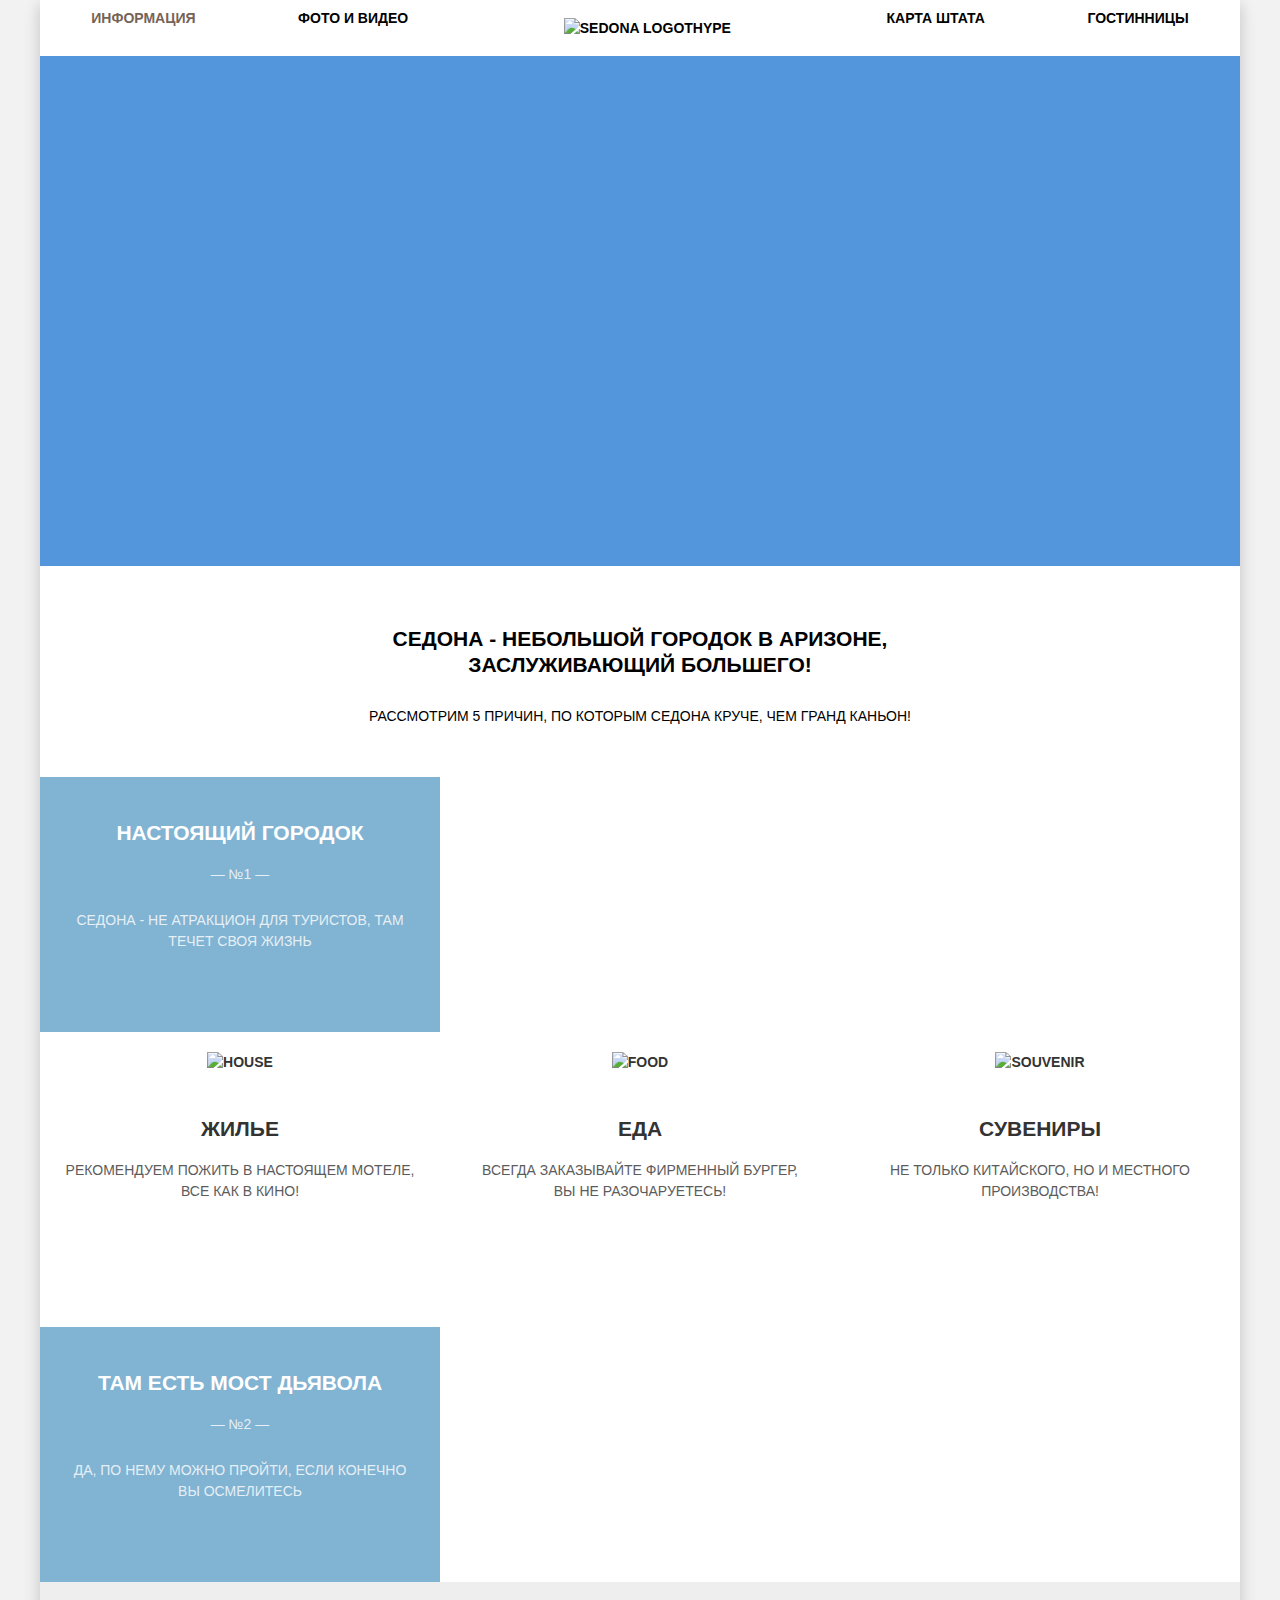
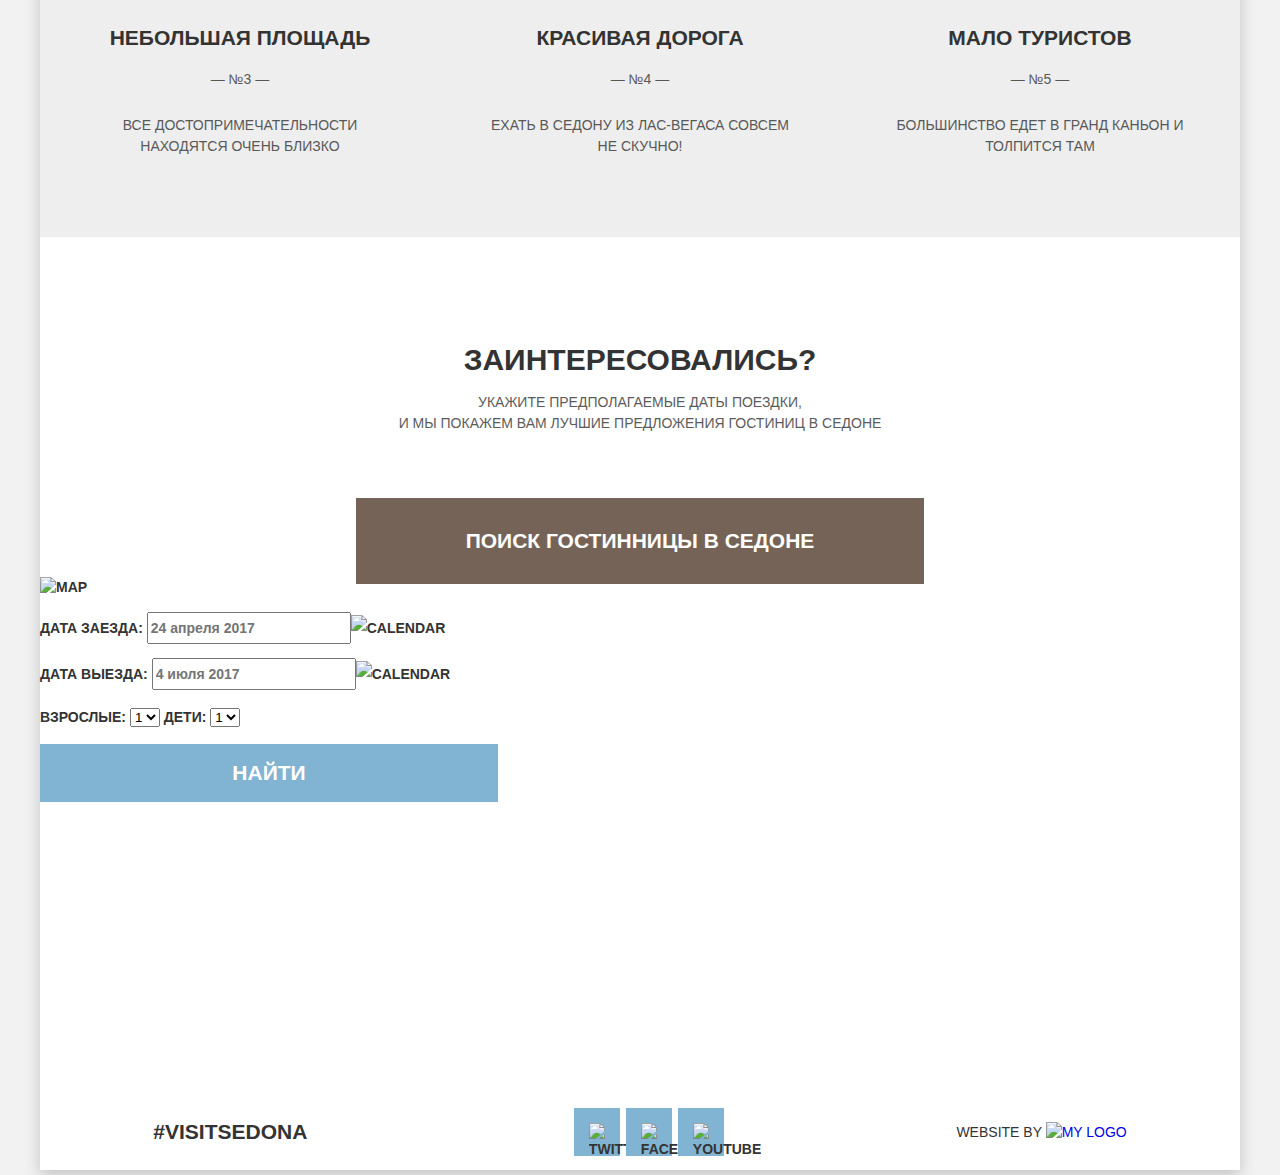
==== index.html @ 90617202 "input some flexbox" ====
<!DOCTYPE html>
<html lang="en">
<head>
    <meta charset="UTF-8">
    <meta name="viewport" content="width=device-width, initial-scale=1.0">
    <meta http-equiv="X-UA-Compatible" content="ie=edge">
    <title>Sedona</title>
    <link href="https://fonts.googleapis.com/css?family=PT+Sans:400,700&amp;subset=cyrillic" rel="stylesheet">
    <link rel="stylesheet" href="css/normalize.css">
    <link rel="stylesheet" href="css/style.css">
</head>

<body>
    <div class="container shadow">
        <header class="main-header">
            <nav class="main-navigation">
             <div class="main-navigation-wrapper">
                <ul class="site-navigation">
                    <li class="function active"><a href="info.html">Информация</a></li>
                    <li class="function"><a href="gallery.html">Фото и видео</a></li>
                    <li> <a class="main-header-logo" href="index.html"><img src="img/logo.png" alt="Sedona logothype"></a></li>
                    <li class="function"><a href="map.html">Карта штата</a></li>
                    <li class="function"><a href="hotels.html">Гостинницы</a></li>
                </ul>
            </div>
            </nav>
        </header>
        <main>
            <h1 class="visually-hidden">Добро пожаловать в Седону!</h1>
            <div class="intro"> </div>
            <section class="intro-city">
                <h2 class="intro-heading">Седона - небольшой городок в Аризоне,<br> заслуживающий большего!</h2>
                <p class="intro-info">Рассмотрим 5 причин, по которым Седона круче, чем Гранд каньон!</p>
            </section>
            <section class="reasons">
                <h2 class="visually-hidden">Преимущества</h2>
                <ul class="reasons-of-sedona">
                    <li class="reason-item blue-reason">
                        <h3 class="reason">Настоящий городок</h2>
                            <p class="description">
                                <span class="reason-number">— №1 —</span>
                                Седона - не атракцион для туристов, там <br>течет своя жизнь
                            </p>
                    </li>
                    <li class="reason-photo"><img src="img/reason-1.jpg" alt=""></li>
                    <li>
                        <ul class="more-reasons">
                            <li class="reason-item">
                                <img src="img/icon-1.svg" alt="house">
                                <h3 class="reason">Жилье</h3>
                                <p class="description">Рекомендуем пожить в настоящем мотеле,<br> все как в кино!</p>
                            </li>
                            <li class="reason-item">
                                <img src="img/icon-2.svg" alt="food">
                                <h3 class="reason">Еда</h3>
                                <p class="description">Всегда заказывайте фирменный бургер,<br> Вы не разочаруетесь!</p>
                            </li>
                            <li class="reason-item">
                                <img src="img/icon-3.svg" alt="souvenir">
                                <h3 class="reason">Сувениры</h3>
                                <p class="description">Не только китайского, но и местного производства!</p>
                            </li>
                        </ul>
                    </li>
                    <li class="reason-photo"><img src="img/reason-2.jpg" alt=""></li>
                    <li class="reason-item blue-reason">
                        <h3 class="reason">Там есть мост Дьявола</h3>
                        <p class="description"><span class="reason-number">— №2 —</span>
                            Да, по нему можно пройти, если конечно<br> вы осмелитесь</p>
                    </li>
                    <div class="grey-wrap">
                    <li class="reason-item">
                        <h3 class="reason">Небольшая площадь</h3>
                        <p class="description">
                                <span class="reason-number">— №3 —</span>
                                Все достопримечательности<br> находятся очень близко</p>
                    </li>
                    <li class="reason-item">
                        <h3 class="reason">Красивая дорога</h3>
                        <p class="description">
                                <span class="reason-number">— №4 —</span>
                            Ехать в Седону из Лас-Вегаса совсем<br> не скучно!</p>
                    </li>
                    <li class="reason-item">
                        <h3 class="reason">Мало туристов</h3>

                        <p class="description">
                                <span class="reason-number">— №5 —</span>
                            Большинство едет в Гранд Каньон и <br> толпится там</p>
                    </li>
                </div>
                </ul>
            </section>
            <section class="booking">
                <h2 class="interested">Заинтересовались?</h2>
                <p class="description">Укажите предполагаемые даты поездки,<br> и мы покажем вам лучшие предложения гостиниц
                    в Седоне</p>
                            <button type="button" class="search-hotels">Поиск гостинницы в Седоне</button>
            </section>
            <img src="img/map.jpg" alt="map">
            <section class="modal modal-search">
                <form action="action.php" class="search-form" method="POST">
                    <p><label for="date-from">Дата заезда:</label>
                        <input type="text" id="date-from" name="date-from" placeholder="24 апреля 2017"><img
                            src="img/calendar.svg" alt="calendar"></p>
                    <p><label for="date-to">Дата выезда:</label>
                        <input type="text" id="date-to" name="date-to" placeholder="4 июля 2017"><img
                            src="img/calendar.svg" alt="calendar"></p>
                    <p>
                        <label for="adults">Взрослые:
                            <select name="adults" id="adults" class="dropdown">
                                <option value="1">1</option>
                                <option value="2">2</option>
                                <option value="3">3</option>
                                <option value="4">4</option>
                            </select>
                        </label>
                        <label for="kids">Дети:
                            <select name="kids" id="kids" class="dropdown">
                                <option value="1">1</option>
                                <option value="2">2</option>
                                <option value="3">3</option>
                                <option value="4">4</option>
                            </select>
                        </label>
                    </p>
                    <button type="submit" class="button">Найти</button>
                </form>
            </section>
        </main>
        <footer class="main-footer">
            <div class="container">
                <span class="tag">#VisitSedona</span>
                <ul class="social">
                    <li><a href="#" class="social-buttons visually-hidden">Twitter</a> <img src="img/twitter.svg" alt="Twitter"></li>
                    <li><a href="#" class="social-buttons visually-hidden">Facebook</a><img src="img/fb-icon.svg" alt="Facebook"></li>
                    <li><a href="#" class="social-buttons visually-hidden">Youtube</a><img src="img/youtube.svg" alt="Youtube"></li>
                </ul>
                <p class="footer-copyright">Website by <a href="#"><img src="img/dev-logo.jpg" alt="My logo"
                            width="50px" height="50px"></a></p>
            </div>
        </footer>
    </div>
</body>

</html>
---- css/style.css ----
body {
    margin: 0;
    padding: 0;

    font-family: "PT Sans Narrow", Arial, sans-serif;
    font-size: 14px;
    line-height: 21px;
    font-weight: 700;
    text-transform: uppercase;
    color:#333333;

    background-color: #f2f2f2;
}

.visually-hidden {
    position: absolute;
    clip:rect(0 0 0 0);
    width:1px;
    height: 1px;
    margin:-1px;
}

a {
    text-decoration: none;
}

.container {
    background-color: #fff;
    width:1200px;
    margin:0 auto;
    padding:0;
}

.shadow {
    box-shadow: 0 5px 15px 0 rgba(0,1,1,0.2);
}

.main-navigation {
    font-size:14px;
    line-height: 21px;
    color:#000;
}

.site-navigation a {
    color:#000;
}

.site-navigation a:hover,
.site-navigation a:focus {
    color:#81b3d2;
}

.active a {
    color: #766357;
  }

.intro {
    min-height: 510px;
    background: url(../img/desktop-bg-triangle.png) 50% 100% no-repeat,
    url(../img/text-sedona.png) 50% 50% no-repeat,
    url(../img/desktop-bg-back.jpg) 0 20% no-repeat;
    background-color: #5496db;
    margin-bottom: 60px;
}

.intro-city {
    color:#000;
    text-align: center;
    margin-bottom: 50px;
}

.intro-heading  {
    font-size: 21px;
    line-height: 26px;
    margin:0 auto 28px;
}

.intro-info {
    font-size: 14px;
    line-height: 21px;
    font-weight: 400;
}

.reasons {
    margin-bottom: 50px;
}

.blue-reason {
    color:#fff;
    background-color: #81b3d2;
}

.reason-item {
    width:400px;
    height:255px;
    text-align: center;
    margin:0;
}

.reason-photo {
    max-height: 255px;
}

.reason {
    padding-top:45px;
    font-size: 21px;
    line-height: 21px;
    margin-top:0;
}

.description {
    font-size: 14px;
    font-weight: 400;
    opacity: 0.8;
}

.reason-number {
    display:block;
    padding-bottom: 25px;
}

.booking {
    text-align: center; 
    height:290px;
}

.interested {
    font-size: 30px;
    line-height: 36px;
    font-weight: 700;
    margin: 0;
    padding-top: 55px;
}

.modal {
    width:568px;
    height:482px;
}

.search-hotels {
padding:30px 0;
   font-size: 21px;
   line-height: 26px;
    color:#fff;
   text-align: center;
    width:568px;
    height: 86px;
    background-color: #766357;
    border:0;
    text-transform: uppercase;
    margin-top:50px;
    font-weight: 700;
}

.search-hotels:hover,
.search-hotels:focus {
    background-color: #604e43;
}

.button {
color:#fff;
background-color: #81b3d2;
border:0;
font-size: 21px;
line-height: 26px;
font-weight: 700;
width:458px;
height: 58px;
text-transform: uppercase;
}

.button:hover,
.button:focus {
    background-color:#669ec0;
}

.search-form p, .search-form input {
    font-size: 14px;
    line-height: 26px;
    font-weight: 700;
}

.tag {
    font-size: 21px;
    line-height: 26px;
    font-weight: 700;
}

.social li:hover,
.social li:focus {
    background-color: #669ec0;
}

.footer-copyright {
    font-weight: 400; 
}
/* сеточные стили*/

.main-navigation {
    max-height: 56px;
}

.main-header-logo {
    width: 138px;
    height: 70px;
    padding:0 53px;
}

.main-navigation-wrapper {
    width:100%;
}

.site-navigation {
    width:1200px;
    margin:0;
    padding: 0;
    list-style:none;
    display: flex;
    flex-direction: row;
    justify-content: space-around;
    align-items: center;
    min-height: 56px;
}
 
.function {
    padding-bottom: 20px;
}

.reasons-of-sedona {
    margin:0 auto;
    padding: 0;
    display:flex;
    flex-wrap: wrap;
    list-style:none;
}

.more-reasons {
    margin:0 auto;
    padding: 20px 0;
    display:flex;
    list-style:none;
}

.grey-wrap {
    display:flex;
    background-color: #eeeeee;
    margin-top: 0;
}

.main-footer .container {
    display: flex;
    align-items: center;
    justify-content: space-around;
}

.social {
    display:flex;
}

.social li img {
margin:15px;
}

.social li {
    width:46px;
    height:48px;
    background-color: #81b3d2;
    display:inline-block;
    margin-right:6px;
}

.booking {
    display:flex;
    flex-direction: column;
   align-items:center;
}
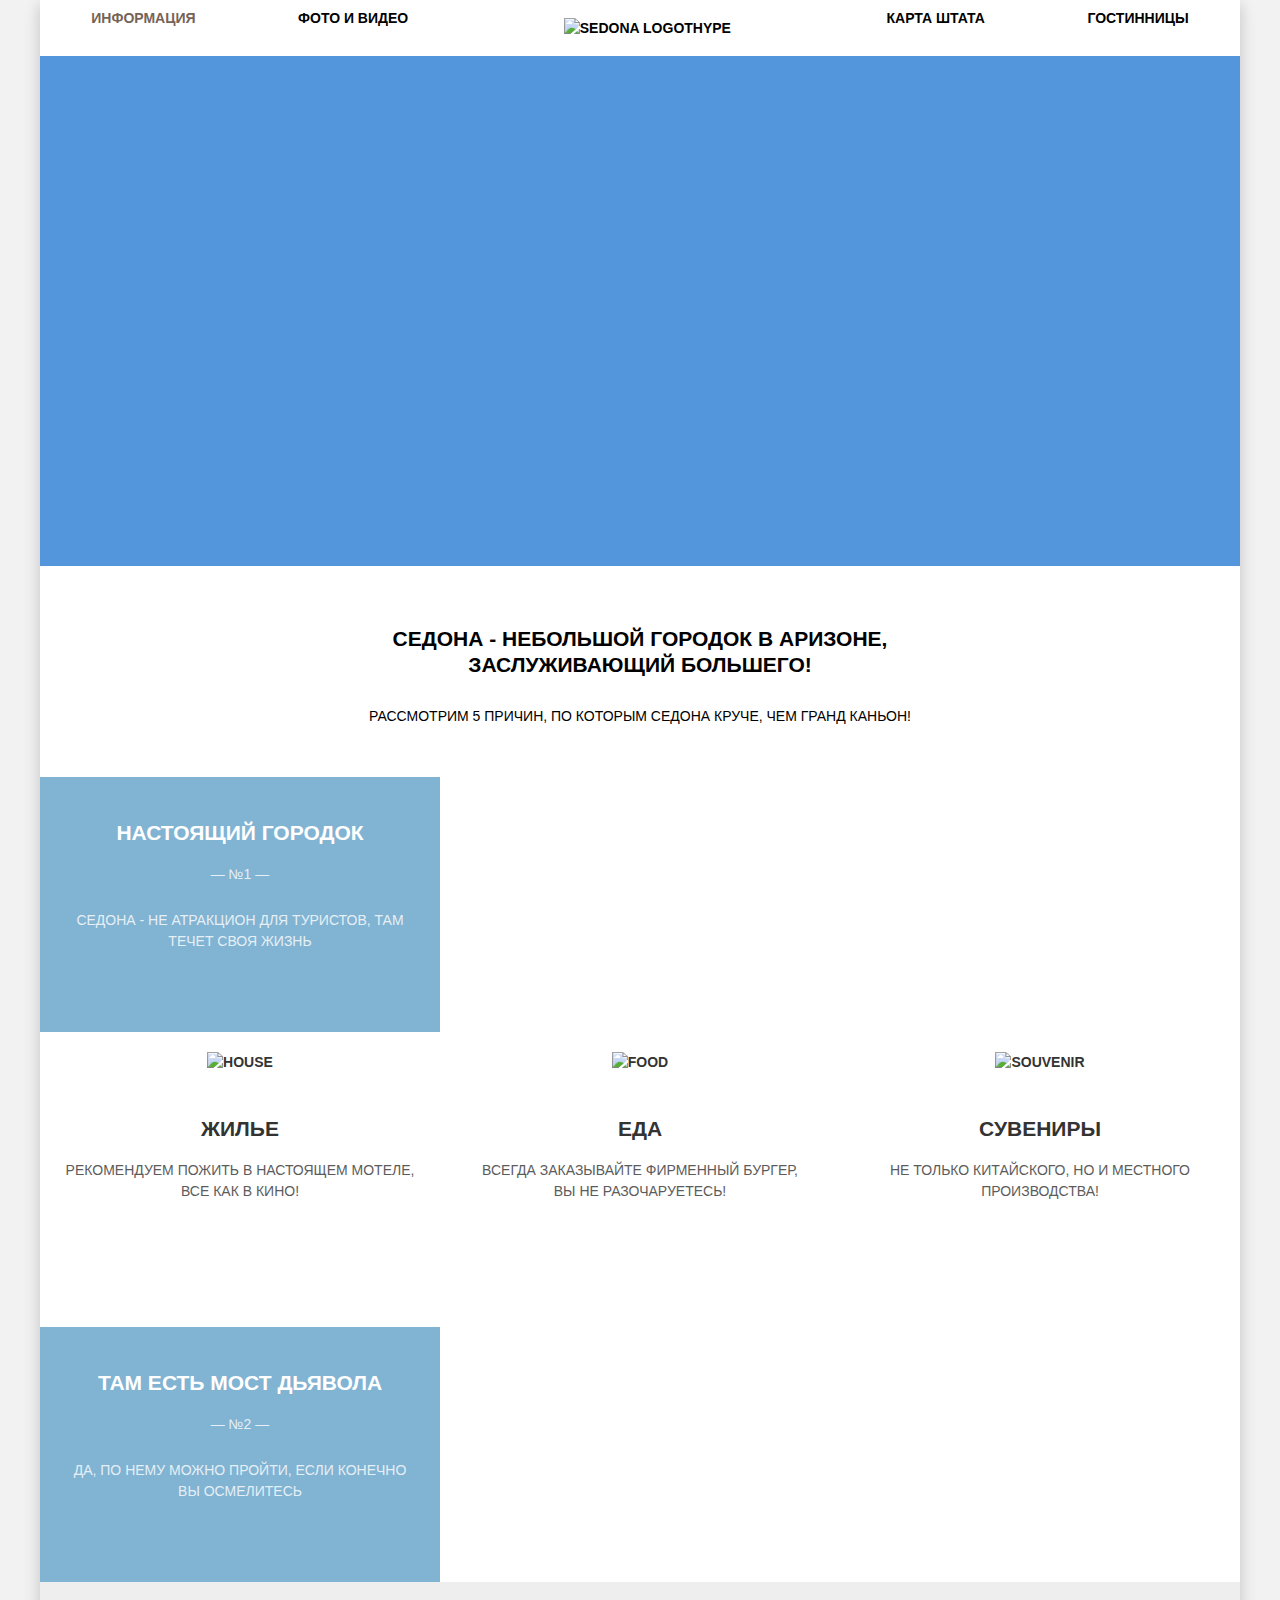
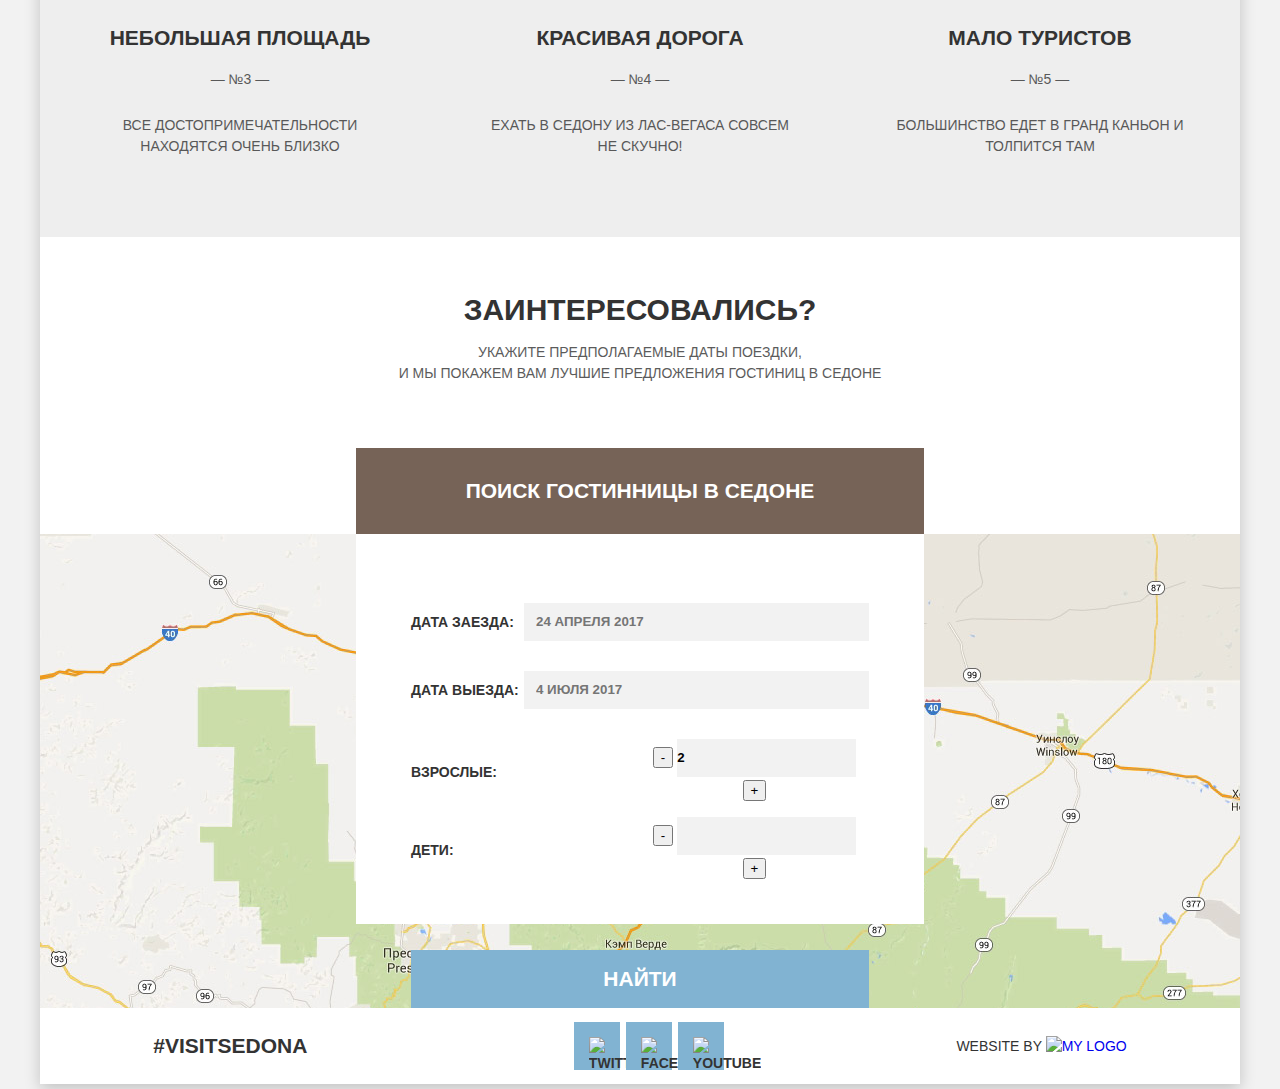
==== commit 0eb753fb: "modal search" ====
--- a/index.html
+++ b/index.html
@@ -97,36 +97,37 @@
                     в Седоне</p>
                             <button type="button" class="search-hotels">Поиск гостинницы в Седоне</button>
             </section>
-            <img src="img/map.jpg" alt="map">
+            <div class="map">
             <section class="modal modal-search">
                 <form action="action.php" class="search-form" method="POST">
-                    <p><label for="date-from">Дата заезда:</label>
-                        <input type="text" id="date-from" name="date-from" placeholder="24 апреля 2017"><img
-                            src="img/calendar.svg" alt="calendar"></p>
-                    <p><label for="date-to">Дата выезда:</label>
-                        <input type="text" id="date-to" name="date-to" placeholder="4 июля 2017"><img
-                            src="img/calendar.svg" alt="calendar"></p>
-                    <p>
+                    <p class="fields"><label for="date-from">Дата заезда:</label>
+                        <input type="text" id="date-from" name="date-from" placeholder="24 апреля 2017">
+                        <span class="fields-after"></span></p>
+                    <p class="fields"><label for="date-to">Дата выезда:</label>
+                        <input type="text" id="date-to" name="date-to" placeholder="4 июля 2017"><span class="fields-after"></span></p>
+                    <p class="search-wrapper">
                         <label for="adults">Взрослые:
-                            <select name="adults" id="adults" class="dropdown">
-                                <option value="1">1</option>
-                                <option value="2">2</option>
-                                <option value="3">3</option>
-                                <option value="4">4</option>
-                            </select>
+                            <div class="adult">
+                            <button type="button" class="btn-minus">-</button>
+                            <input type="text" name="adults" id="adults"
+                            value="2">
+                            <button type="button" class="btn-plus">+</button> 
+                        </div>
                         </label>
+                    </p>
+                    <p class="search-wrapper">
                         <label for="kids">Дети:
-                            <select name="kids" id="kids" class="dropdown">
-                                <option value="1">1</option>
-                                <option value="2">2</option>
-                                <option value="3">3</option>
-                                <option value="4">4</option>
-                            </select>
+                            <div class="kids">
+                                    <button type="button" class="btn-minus">-</button>
+                            <input type="text" name="kids">
+                            <button type="button" class="btn-plus">+</button> 
+                        </div>
                         </label>
                     </p>
                     <button type="submit" class="button">Найти</button>
                 </form>
             </section>
+        </div>
         </main>
         <footer class="main-footer">
             <div class="container">
--- a/css/style.css
+++ b/css/style.css
@@ -81,10 +81,6 @@
     font-weight: 400;
 }
 
-.reasons {
-    margin-bottom: 50px;
-}
-
 .blue-reason {
     color:#fff;
     background-color: #81b3d2;
@@ -121,7 +117,7 @@
 
 .booking {
     text-align: center; 
-    height:290px;
+    min-height:290px;
 }
 
 .interested {
@@ -167,6 +163,7 @@
 width:458px;
 height: 58px;
 text-transform: uppercase;
+margin:55px 0;
 }
 
 .button:hover,
@@ -174,10 +171,10 @@
     background-color:#669ec0;
 }
 
-.search-form p, .search-form input {
-    font-size: 14px;
-    line-height: 26px;
-    font-weight: 700;
+.map {
+    background: #cacaca url(../img/map.jpg) no-repeat;
+    min-height:474px;
+    position: relative;
 }
 
 .tag {
@@ -273,4 +270,72 @@
     display:flex;
     flex-direction: column;
    align-items:center;
+}
+
+.modal {
+    position: relative;
+}
+
+.modal-search {
+    position: absolute;
+    left:316px;
+    width:568px;
+    height:390px;
+    box-sizing: border-box;
+    padding:55px;
+
+    text-align: center;
+    font-size: 14px;
+    line-height: 26px;
+    font-weight: 700;
+
+    background-color: #fff;
+}
+
+.fields {
+    position: relative;
+    margin-bottom: 30px;
+    text-align:right;
+}
+
+.modal-search label {
+    line-height: 38px;
+    float:left;
+}
+
+.search-form input {
+    padding:6px 0;
+    box-sizing: border-box;
+    background-color: #f2f2f2;    
+    line-height: 26px;
+    border:0;
+   font-weight: 700;
+   text-transform: uppercase;
+}
+
+.search-form input[name="date-to"],
+.search-form input[name="date-from"] {
+    padding-left:12px;
+    width:345px;
+}
+
+.fields-after {
+    position: absolute;
+    top:9px;
+    right:10px;
+    opacity:0.3;
+    width:21px;
+    height:22px;
+    background-color:transparent;
+    background-image: url(../img/calendar.svg);
+}
+
+.fields-after:hover {
+    opacity:1;
+}
+
+.search-wrapper {
+    float:left;
+    box-sizing: border-box;
+    width: 50%;
 }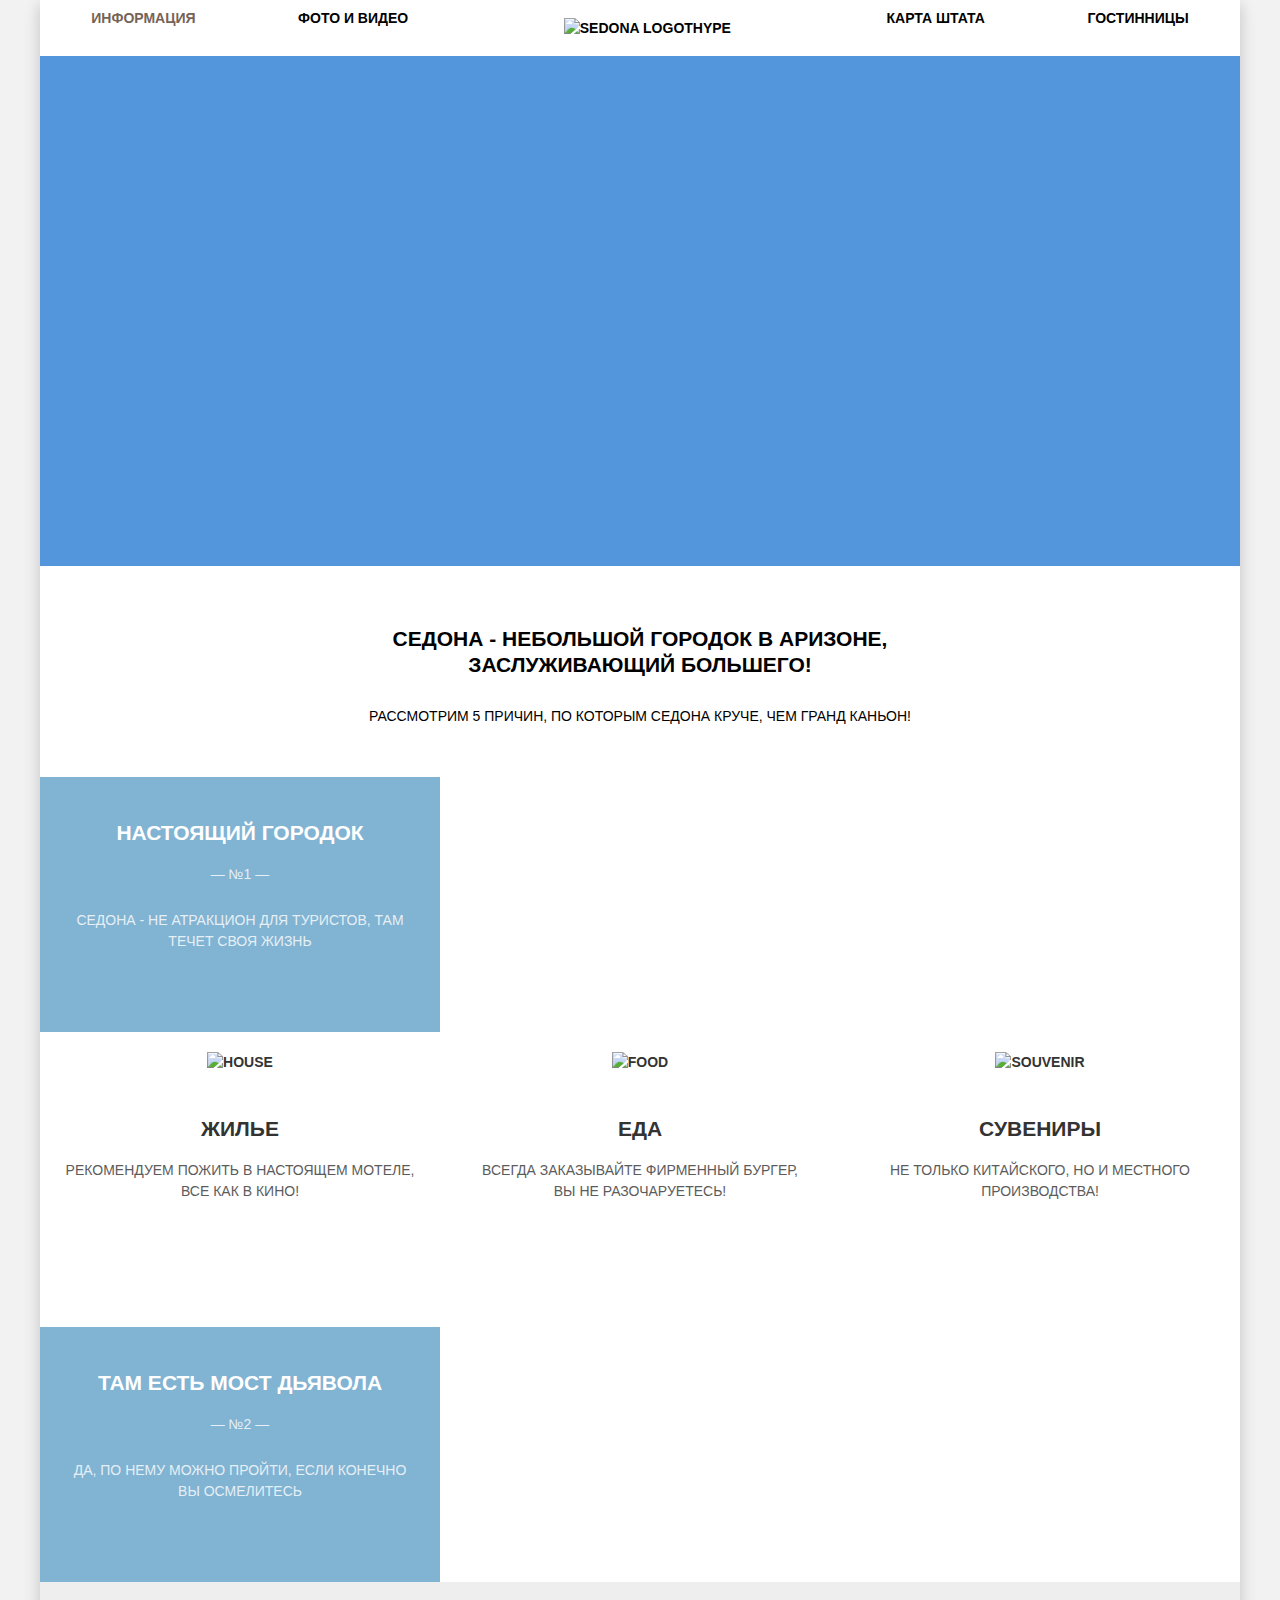
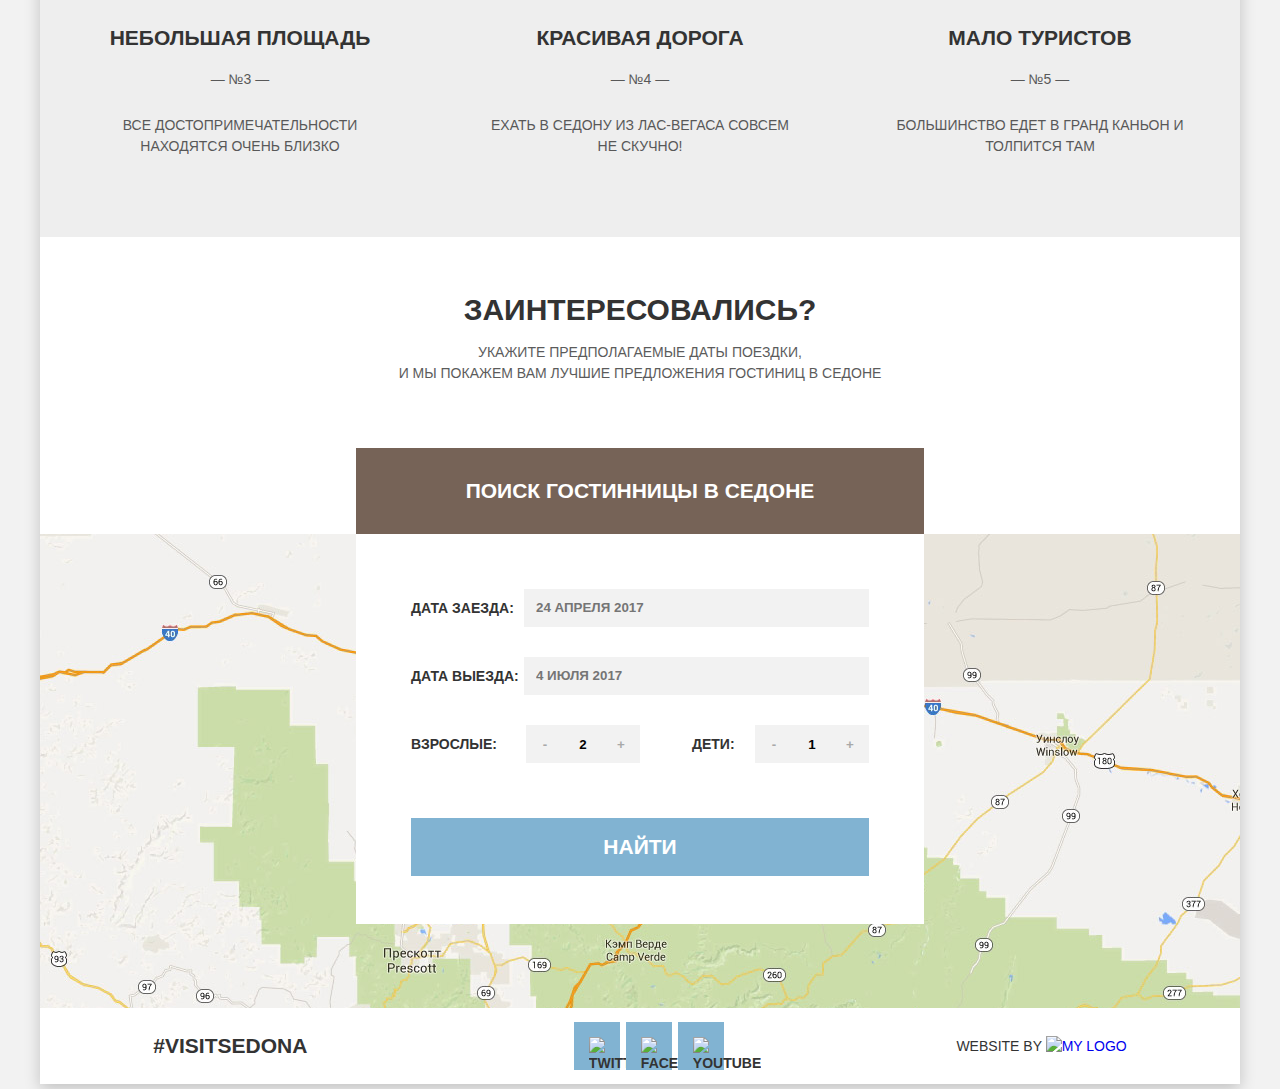
==== commit b920efa0: "index page without js" ====
--- a/index.html
+++ b/index.html
@@ -98,32 +98,30 @@
                             <button type="button" class="search-hotels">Поиск гостинницы в Седоне</button>
             </section>
             <div class="map">
-            <section class="modal modal-search">
+            <section class="modal-search">
                 <form action="action.php" class="search-form" method="POST">
-                    <p class="fields"><label for="date-from">Дата заезда:</label>
-                        <input type="text" id="date-from" name="date-from" placeholder="24 апреля 2017">
-                        <span class="fields-after"></span></p>
-                    <p class="fields"><label for="date-to">Дата выезда:</label>
-                        <input type="text" id="date-to" name="date-to" placeholder="4 июля 2017"><span class="fields-after"></span></p>
-                    <p class="search-wrapper">
-                        <label for="adults">Взрослые:
+                    <div class="fields"><label for="date-from">Дата заезда:</label>
+                        <input type="text" id="date-from" name="date-from" placeholder="24 апреля 2017" required>
+                        <span class="fields-after"></span></div>
+                    <div class="fields"><label for="date-to">Дата выезда:</label>
+                        <input type="text" id="date-to" name="date-to" placeholder="4 июля 2017" required><span class="fields-after"></span></div>
+                    <div class="search-wrapper">
+                        <label for="adults">Взрослые:</label>
                             <div class="adult">
-                            <button type="button" class="btn-minus">-</button>
+                            <button type="button" class="btn">-</button>
                             <input type="text" name="adults" id="adults"
                             value="2">
-                            <button type="button" class="btn-plus">+</button> 
+                            <button type="button" class="btn">+</button> 
+                        </div>   
+                    </div>
+                    <div class="search-wrapper">
+                        <label for="kids">Дети: </label>
+                            <div class="kids">
+                                    <button type="button" class="btn">-</button>
+                            <input type="text" name="kids" id="kids" value="1">
+                            <button type="button" class="btn">+</button> 
+                            </div>
                         </div>
-                        </label>
-                    </p>
-                    <p class="search-wrapper">
-                        <label for="kids">Дети:
-                            <div class="kids">
-                                    <button type="button" class="btn-minus">-</button>
-                            <input type="text" name="kids">
-                            <button type="button" class="btn-plus">+</button> 
-                        </div>
-                        </label>
-                    </p>
                     <button type="submit" class="button">Найти</button>
                 </form>
             </section>
--- a/css/style.css
+++ b/css/style.css
@@ -272,10 +272,6 @@
    align-items:center;
 }
 
-.modal {
-    position: relative;
-}
-
 .modal-search {
     position: absolute;
     left:316px;
@@ -317,6 +313,13 @@
 .search-form input[name="date-from"] {
     padding-left:12px;
     width:345px;
+}
+.search-form input:hover {
+    background-color: #ebebeb;
+} 
+
+.search-form input:focus {
+    background-color: #fff;
 }
 
 .fields-after {
@@ -338,4 +341,36 @@
     float:left;
     box-sizing: border-box;
     width: 50%;
+}
+
+.search-wrapper div {
+    float: right;
+}
+
+.search-wrapper label[for="kids"] {
+    margin-left: 52px;
+}
+
+.search-wrapper input {
+    float:left;
+    text-align: center;
+    width:38px;
+    height: 38px;
+}
+
+.btn {
+    width:38px;
+    height:38px;
+    float: left;
+    
+    font-weight: 700;
+    color: #a9a9a9;
+
+    border:none;
+    background-color: #f2f2f2;
+}
+
+.btn:hover,
+.btn:focus {
+    color:#000;
 }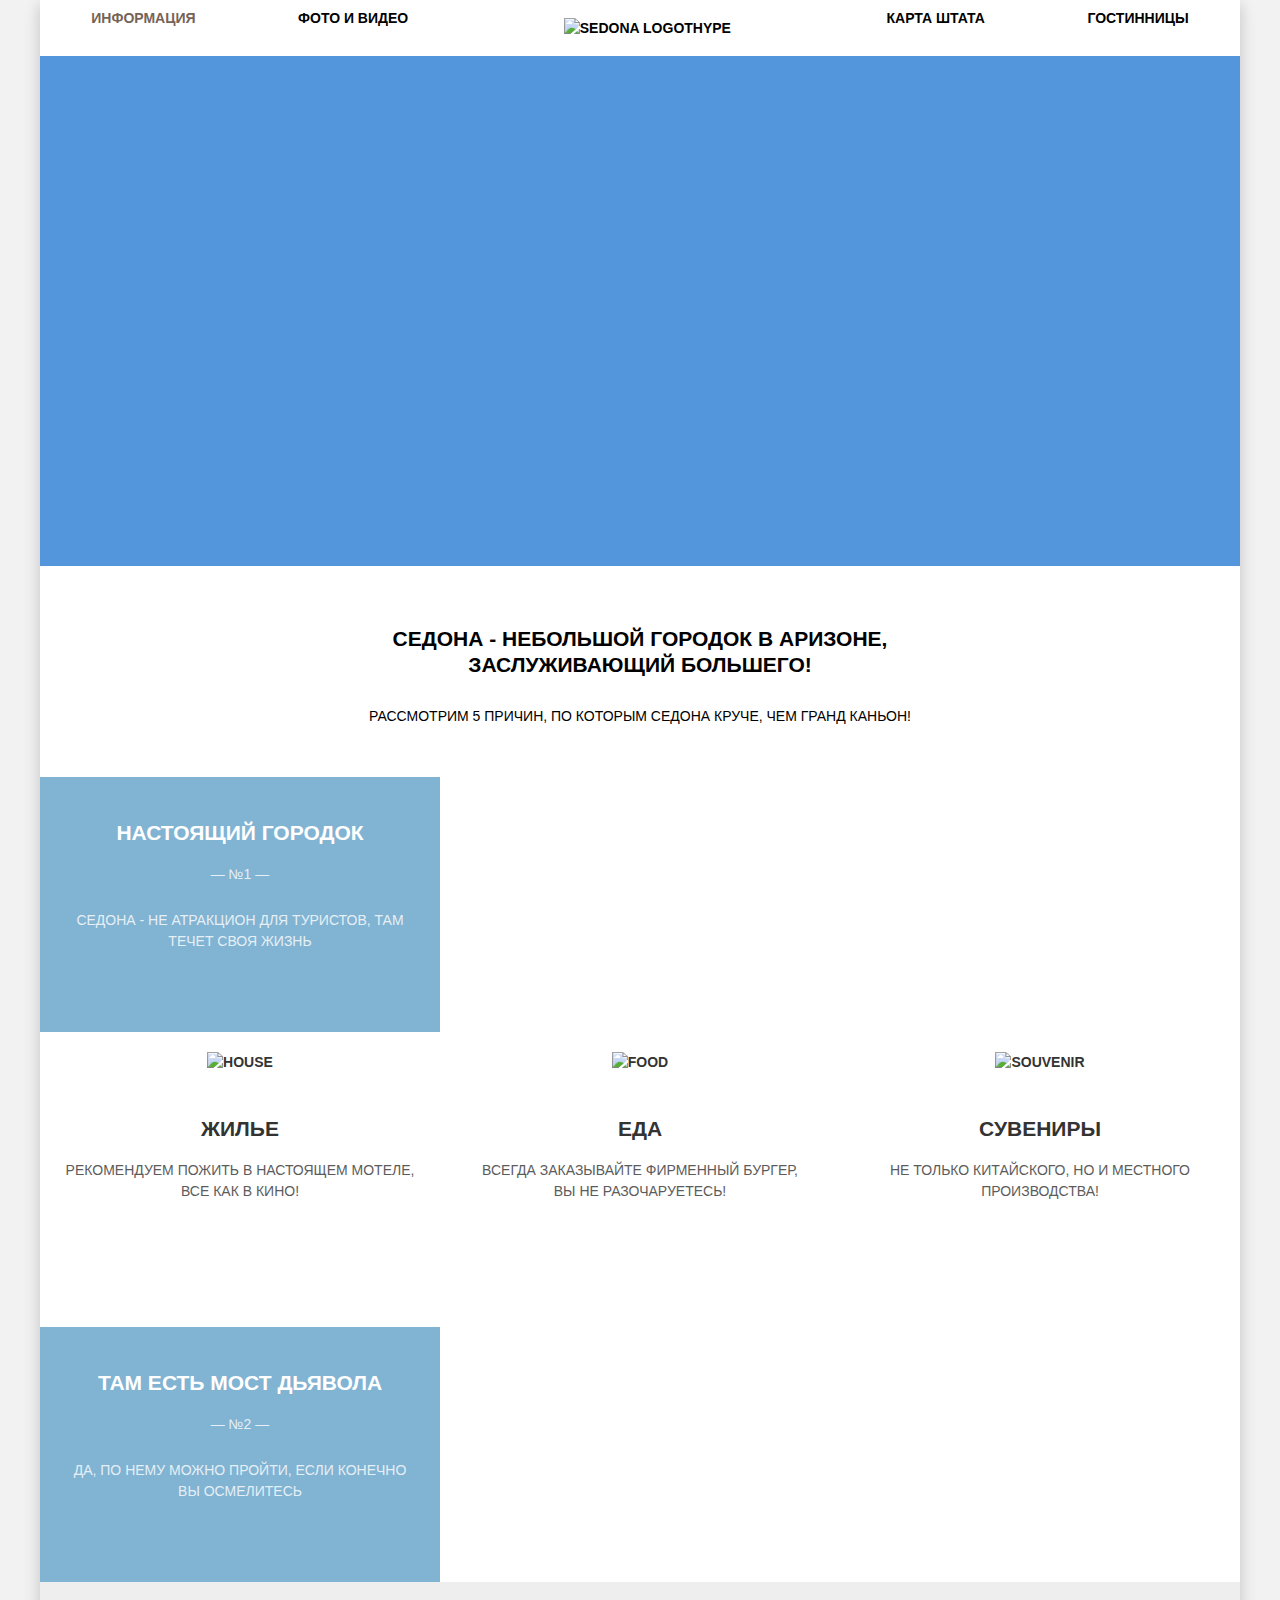
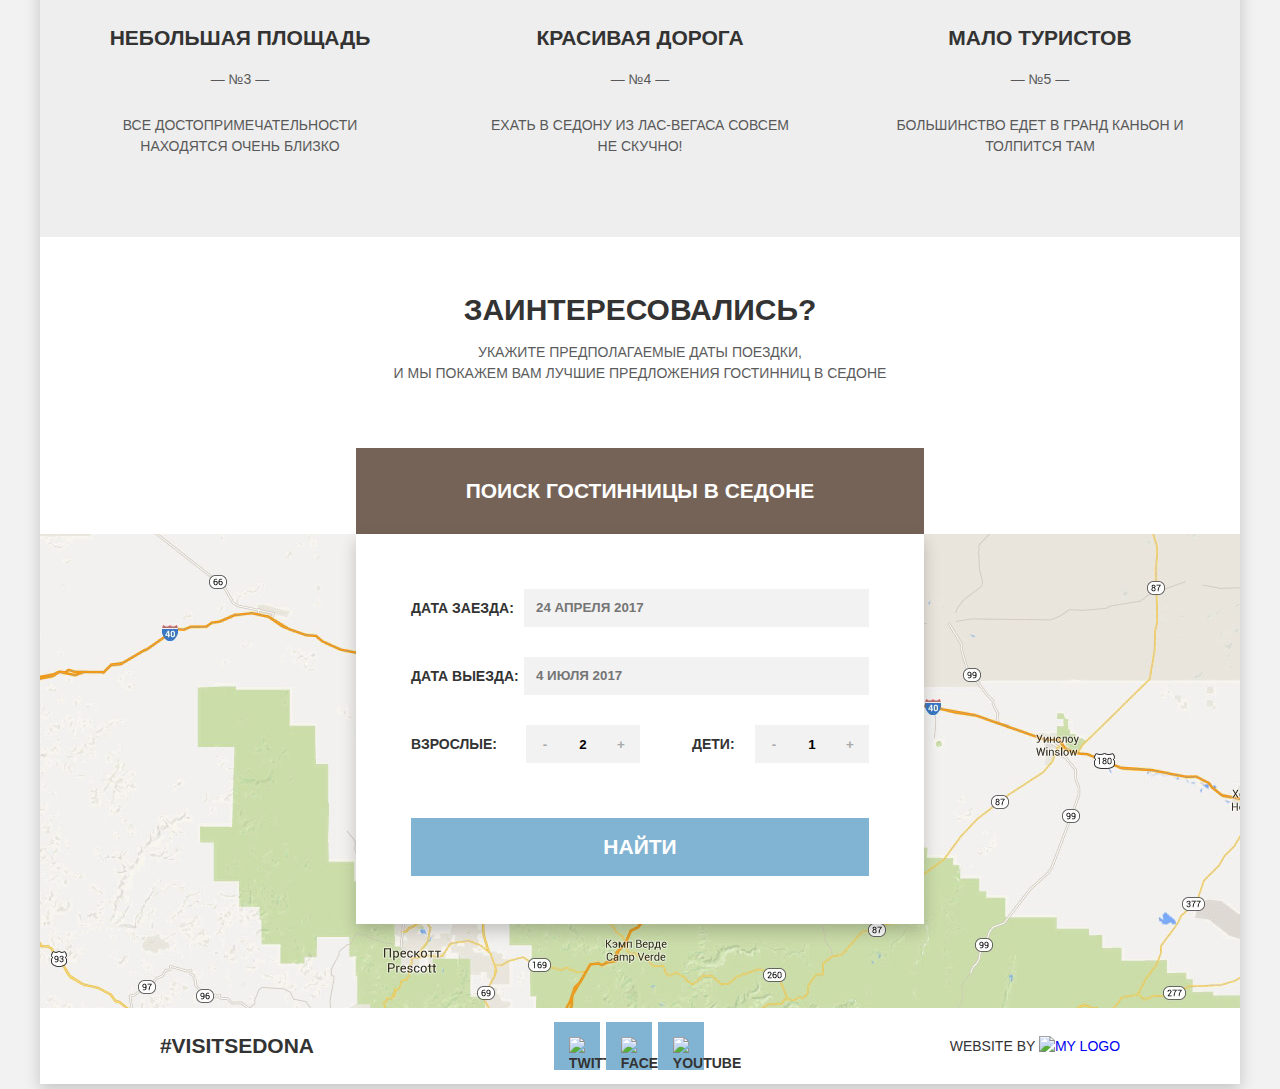
==== commit f9b3456c: "hotels page on sedona" ====
--- a/index.html
+++ b/index.html
@@ -1,5 +1,6 @@
 <!DOCTYPE html>
 <html lang="en">
+
 <head>
     <meta charset="UTF-8">
     <meta name="viewport" content="width=device-width, initial-scale=1.0">
@@ -14,15 +15,16 @@
     <div class="container shadow">
         <header class="main-header">
             <nav class="main-navigation">
-             <div class="main-navigation-wrapper">
-                <ul class="site-navigation">
-                    <li class="function active"><a href="info.html">Информация</a></li>
-                    <li class="function"><a href="gallery.html">Фото и видео</a></li>
-                    <li> <a class="main-header-logo" href="index.html"><img src="img/logo.png" alt="Sedona logothype"></a></li>
-                    <li class="function"><a href="map.html">Карта штата</a></li>
-                    <li class="function"><a href="hotels.html">Гостинницы</a></li>
-                </ul>
-            </div>
+                <div class="main-navigation-wrapper">
+                    <ul class="site-navigation">
+                        <li class="function active"><a href="info.html">Информация</a></li>
+                        <li class="function"><a href="gallery.html">Фото и видео</a></li>
+                        <li> <a class="main-header-logo" href="index.html"><img src="img/logo.png"
+                                    alt="Sedona logothype"></a></li>
+                        <li class="function"><a href="map.html">Карта штата</a></li>
+                        <li class="function"><a href="hotels.html">Гостинницы</a></li>
+                    </ul>
+                </div>
             </nav>
         </header>
         <main>
@@ -69,77 +71,86 @@
                             Да, по нему можно пройти, если конечно<br> вы осмелитесь</p>
                     </li>
                     <div class="grey-wrap">
-                    <li class="reason-item">
-                        <h3 class="reason">Небольшая площадь</h3>
-                        <p class="description">
+                        <li class="reason-item">
+                            <h3 class="reason">Небольшая площадь</h3>
+                            <p class="description">
                                 <span class="reason-number">— №3 —</span>
                                 Все достопримечательности<br> находятся очень близко</p>
-                    </li>
-                    <li class="reason-item">
-                        <h3 class="reason">Красивая дорога</h3>
-                        <p class="description">
+                        </li>
+                        <li class="reason-item">
+                            <h3 class="reason">Красивая дорога</h3>
+                            <p class="description">
                                 <span class="reason-number">— №4 —</span>
-                            Ехать в Седону из Лас-Вегаса совсем<br> не скучно!</p>
-                    </li>
-                    <li class="reason-item">
-                        <h3 class="reason">Мало туристов</h3>
+                                Ехать в Седону из Лас-Вегаса совсем<br> не скучно!</p>
+                        </li>
+                        <li class="reason-item">
+                            <h3 class="reason">Мало туристов</h3>
 
-                        <p class="description">
+                            <p class="description">
                                 <span class="reason-number">— №5 —</span>
-                            Большинство едет в Гранд Каньон и <br> толпится там</p>
-                    </li>
-                </div>
+                                Большинство едет в Гранд Каньон и <br> толпится там</p>
+                        </li>
+                    </div>
                 </ul>
             </section>
             <section class="booking">
                 <h2 class="interested">Заинтересовались?</h2>
-                <p class="description">Укажите предполагаемые даты поездки,<br> и мы покажем вам лучшие предложения гостиниц
+                <p class="description">Укажите предполагаемые даты поездки,<br> и мы покажем вам лучшие предложения
+                    гостинниц
                     в Седоне</p>
-                            <button type="button" class="search-hotels">Поиск гостинницы в Седоне</button>
+                <button type="button" class="search-hotels">Поиск гостинницы в Седоне</button>
             </section>
             <div class="map">
-            <section class="modal-search">
-                <form action="action.php" class="search-form" method="POST">
-                    <div class="fields"><label for="date-from">Дата заезда:</label>
-                        <input type="text" id="date-from" name="date-from" placeholder="24 апреля 2017" required>
-                        <span class="fields-after"></span></div>
-                    <div class="fields"><label for="date-to">Дата выезда:</label>
-                        <input type="text" id="date-to" name="date-to" placeholder="4 июля 2017" required><span class="fields-after"></span></div>
-                    <div class="search-wrapper">
-                        <label for="adults">Взрослые:</label>
+                <section class="modal-search">
+                    <form action="action.php" class="search-form" method="POST">
+                        <div class="fields"><label for="date-from">Дата заезда:</label>
+                            <input type="text" id="date-from" name="date-from" placeholder="24 апреля 2017" >
+                            <span class="fields-after"></span></div>
+                        <div class="fields"><label for="date-to">Дата выезда:</label>
+                            <input type="text" id="date-to" name="date-to" placeholder="4 июля 2017"><span
+                                class="fields-after"></span></div>
+                        <div class="search-wrapper">
+                            <label for="adults">Взрослые:</label>
                             <div class="adult">
-                            <button type="button" class="btn">-</button>
-                            <input type="text" name="adults" id="adults"
-                            value="2">
-                            <button type="button" class="btn">+</button> 
-                        </div>   
-                    </div>
-                    <div class="search-wrapper">
-                        <label for="kids">Дети: </label>
-                            <div class="kids">
-                                    <button type="button" class="btn">-</button>
-                            <input type="text" name="kids" id="kids" value="1">
-                            <button type="button" class="btn">+</button> 
+                                <button type="button" class="btn">-<span
+                                        class="visually-hidden">Уменшить</span></button>
+                                <input type="text" name="adults" id="adults" value="2">
+                                <button type="button" class="btn">+<span
+                                        class="visually-hidden">Увеличить</span></button>
                             </div>
                         </div>
-                    <button type="submit" class="button">Найти</button>
-                </form>
-            </section>
-        </div>
+                        <div class="search-wrapper">
+                            <label for="kids">Дети: </label>
+                            <div class="kids">
+                                <button type="button" class="btn">-<span
+                                        class="visually-hidden">Уменшить</span></button>
+                                <input type="text" name="kids" id="kids" value="1">
+                                <button type="button" class="btn">+<span
+                                        class="visually-hidden">Увеличить</span></button>
+                            </div>
+                        </div>
+                        <button type="submit" class="button">Найти</button>
+                    </form>
+                </section>
+            </div>
         </main>
         <footer class="main-footer">
             <div class="container">
                 <span class="tag">#VisitSedona</span>
                 <ul class="social">
-                    <li><a href="#" class="social-buttons visually-hidden">Twitter</a> <img src="img/twitter.svg" alt="Twitter"></li>
-                    <li><a href="#" class="social-buttons visually-hidden">Facebook</a><img src="img/fb-icon.svg" alt="Facebook"></li>
-                    <li><a href="#" class="social-buttons visually-hidden">Youtube</a><img src="img/youtube.svg" alt="Youtube"></li>
+                    <li><a href="#" class="social-buttons visually-hidden">Twitter</a> <img src="img/twitter.svg"
+                            alt="Twitter"></li>
+                    <li><a href="#" class="social-buttons visually-hidden">Facebook</a><img src="img/fb-icon.svg"
+                            alt="Facebook"></li>
+                    <li><a href="#" class="social-buttons visually-hidden">Youtube</a><img src="img/youtube.svg"
+                            alt="Youtube"></li>
                 </ul>
                 <p class="footer-copyright">Website by <a href="#"><img src="img/dev-logo.jpg" alt="My logo"
                             width="50px" height="50px"></a></p>
             </div>
         </footer>
     </div>
+    <script src="js/popup.js"></script>
 </body>
 
 </html>--- a/css/style.css
+++ b/css/style.css
@@ -134,11 +134,11 @@
 }
 
 .search-hotels {
-padding:30px 0;
-   font-size: 21px;
-   line-height: 26px;
+    padding:30px 0;
+    font-size: 21px;
+    line-height: 26px;
     color:#fff;
-   text-align: center;
+    text-align: center;
     width:568px;
     height: 86px;
     background-color: #766357;
@@ -146,6 +146,7 @@
     text-transform: uppercase;
     margin-top:50px;
     font-weight: 700;
+    cursor: pointer;
 }
 
 .search-hotels:hover,
@@ -154,16 +155,17 @@
 }
 
 .button {
-color:#fff;
-background-color: #81b3d2;
-border:0;
-font-size: 21px;
-line-height: 26px;
-font-weight: 700;
-width:458px;
-height: 58px;
-text-transform: uppercase;
-margin:55px 0;
+    color:#fff;
+    background-color: #81b3d2;
+    border:0;
+    font-size: 21px;
+    line-height: 26px;
+    font-weight: 700;
+    width:458px;
+    height: 58px;
+    text-transform: uppercase;
+    margin:55px 0;
+    cursor: pointer;
 }
 
 .button:hover,
@@ -186,6 +188,7 @@
 .social li:hover,
 .social li:focus {
     background-color: #669ec0;
+    cursor: pointer;
 }
 
 .footer-copyright {
@@ -252,6 +255,7 @@
 
 .social {
     display:flex;
+    padding:0;
 }
 
 .social li img {
@@ -279,13 +283,17 @@
     height:390px;
     box-sizing: border-box;
     padding:55px;
-
+ 
     text-align: center;
     font-size: 14px;
     line-height: 26px;
     font-weight: 700;
 
+    box-shadow:0 7px 15px 0 rgba(0,1,1,0.2);
     background-color: #fff;
+
+    animation-name: bounce;
+    animation-duration: 0.6s;
 }
 
 .fields {
@@ -373,4 +381,381 @@
 .btn:hover,
 .btn:focus {
     color:#000;
-}+}
+
+/*hotels style*/
+
+.choose {
+    box-sizing: border-box;
+    min-height: 215px;
+    background:#5d7284 url(../img/filter\ bg.jpg) 50% center no-repeat;
+}
+
+.filter {
+    width:1056px;
+    padding:0 72px;
+    padding-top: 26px;
+    padding-bottom: 7px;
+    display:flex;
+    flex-wrap: wrap;
+}
+
+.filter .infrastructure{
+    width:256px;
+    
+    font-size: 14px;
+    line-height: 21px;
+    color:#fff;
+   font-weight: 400;
+    text-align: center;
+}
+
+.filter .live {
+    width:274px;
+
+    font-size: 14px;
+    line-height: 21px;
+    color:#fff;
+    font-weight: 400;
+    text-align: center;
+}
+
+.filter-option {
+    margin-bottom: 20px;
+}
+
+.filter h2 {
+font-weight: 700;
+font-size: 16px;
+padding: 0;
+margin-top: 0;
+margin-bottom: 25px;
+}
+
+.filters {
+list-style: none;
+padding-left: 50px;
+text-align: left;
+}
+
+.filterz {
+    list-style: none;
+    padding-left: 85px;
+    text-align: left;
+}
+
+.info-checkbox {
+    position: relative;
+
+    padding-left: 50px;
+
+    cursor: pointer;
+}
+
+.info-checkbox input[type="checkbox"] + 
+.checkbox-indicator {
+    position: absolute;
+    top: -26px;
+    left: 0;
+
+    width: 23px;
+    height: 23px;
+    margin:23px 18px 23px 0;
+   background: url(/img/checkbox-off.svg) center no-repeat;
+}
+
+.info-checkbox input[type="checkbox"]:checked + .checkbox-indicator{
+    position: absolute;
+
+    top:-26px;
+    left: 0;
+
+    width: 27px;
+    height: 23px;
+   
+    background: url(/img/checkbox-on.svg) center no-repeat;
+}
+
+.filter-range {
+    width:330px;
+    color:#fff;
+    margin-left: auto;
+}
+
+.filter-range-title {
+    margin-bottom: 9px;
+    font-weight: 600;
+    font-size: 16px;
+    line-height: 21px;
+}
+
+.price-controls {
+    position: relative;
+    height: 36px;
+    margin-bottom: 20px;
+
+    font-size: 0;
+ 
+    border: 2px solid #fff;
+    border-radius: 2px;
+}
+
+.price-controls label {
+    display: inline-block;
+
+    font-size: 14px;
+    line-height: 38px;
+    vertical-align: top;
+
+    cursor: pointer;
+}
+
+.price-controls .min-price,
+.price-controls .max-price {
+    width: 90px;
+    padding-left: 65px;
+}
+
+.price-controls input {
+    width:50px;
+    margin: 0;
+
+    color: inherit;
+    font:inherit;
+
+    background: none;
+    border:none;
+    outline:none;
+}
+
+.range-control {
+    position: relative;
+    margin-bottom: 32px;
+}
+
+.range-control .scale {
+    height: 2px;
+    background: rgba(255,255,255, 0.3);
+}
+
+.range-control .bar {
+   
+    width:60%;
+    height: 2px;
+    background: #fff;
+}
+
+.range-toggle {
+    position: absolute;
+    top:-9px;
+
+    width:4px;
+    height: 4px;
+
+    background: #ababab;
+    border:8px solid #fff;
+    border-radius: 50%;
+    box-shadow: 0 2px 1px 0 rgba(0,1,1,0.2);
+   cursor: pointer;
+}
+
+.range-toggle-min {
+    left:0;
+}
+
+.range-toggle-max {
+    left:60%;
+}
+
+.range-toggle:hover {
+    background: #1c4f80;
+}
+
+.price-controls:after {
+    content: "";
+    position: absolute;
+    top:50%;
+    left:50%;
+
+    width:2px;
+    height: 22px;
+    background: #fff;
+    transform: translate(-50%,-50%);
+}
+
+.btn-transparent {
+    display: block;
+    margin: 0 auto;
+    padding: 6px 36px;
+
+    font-size: 14px;
+    line-height: 20px;
+    color:#fff;
+    text-transform: uppercase;
+
+    background: transparent;
+    border:2px solid #fff;
+    border-radius: 2px;
+    outline:none;
+    cursor: pointer;
+}
+
+.modal-show {
+    display:none;
+}
+
+.sorts {
+   
+    display:flex;
+    flex-wrap: wrap;
+    padding:30px 73px;
+
+    max-width: 1200px;
+    height: 60px;
+
+    border-bottom:1px solid #e5e5e5;
+}
+
+.sort {
+    display: flex;
+    flex-wrap: wrap;
+
+    padding-left: 30px;
+    margin:20px;
+
+    list-style: none;
+
+    font-weight: 400;
+}
+
+.sort-option {
+ margin-left: 35px;
+ opacity:0.5;
+ border-bottom:3px dotted #81b3d2;
+}
+
+.sort-option:hover,
+.sort-option:focus {
+    color:#81b3d2;
+    opacity:1;
+    border:0;
+}
+
+.sorting {
+    max-height:50px;
+    max-width: 80px;
+
+    margin-left: auto;
+    margin-top: 20px;
+}
+
+.sort-btn {
+    padding: 5px;
+    opacity:0.5;
+}
+
+.sort-btn:hover,
+.sort-btn:focus {
+    opacity: 1;
+}
+
+.active path {
+    fill:#669ec0;
+}
+
+.hotel-list {
+    max-width:1200px;
+    padding:0 73px;
+    margin: 0;
+}
+
+.hotel-review {
+    height: 130px;
+    display:flex;
+    flex-wrap: wrap;
+    border-bottom:1px solid #e5e5e5;
+    margin-top: 30px;
+}
+
+.stars-list {
+    display:flex;
+    list-style: none;
+    padding-left: 80px;
+}
+
+.rate {
+    margin-left: auto;
+}
+
+.rated {
+    margin-top: 45px;
+    padding-left:40px;
+    display: block;
+    text-align: bottom;
+    width: 110px;
+    height: 27px;
+    background: #e5e5e5;
+    font-weight: 400;
+    font-size: 14px;
+    line-height: 21px;
+    padding-top: 5px;
+}
+
+.hotel-name {
+    margin: 0 0 13px 0;
+}
+
+.hotel-info {
+    max-width:365px;
+}
+
+.text-info {
+    width:365px;
+    margin: 0;
+    padding: 0;
+    margin-left: 32px;
+
+    font-weight: 400;
+    font-size: 14px;
+}
+
+.price {
+  padding-left: 40px;
+}
+
+.butn {
+    font-size: 14px;
+    line-height: 21px;
+    font-weight: 700;
+    padding: 7px 17px;
+    color:#fff;
+}
+
+.details {
+    background-color:#81b3d2;
+}
+
+.brone {
+    background-color: #766357;
+    margin-left: 4px;
+}
+
+.brone:hover,
+.brone:focus {
+   background-color: #604e43;
+}
+
+.details:hover,
+.details:focus {
+    background-color: #669ec0;
+}
+
+/*animations*/
+
+@keyframes bounce {
+0% {transform: translateX(-2900px);}
+70% {transform: translateX(30px);}
+90% {transform: translateX(-10px);}
+100% {transform: translateX(0);}
+}
+
